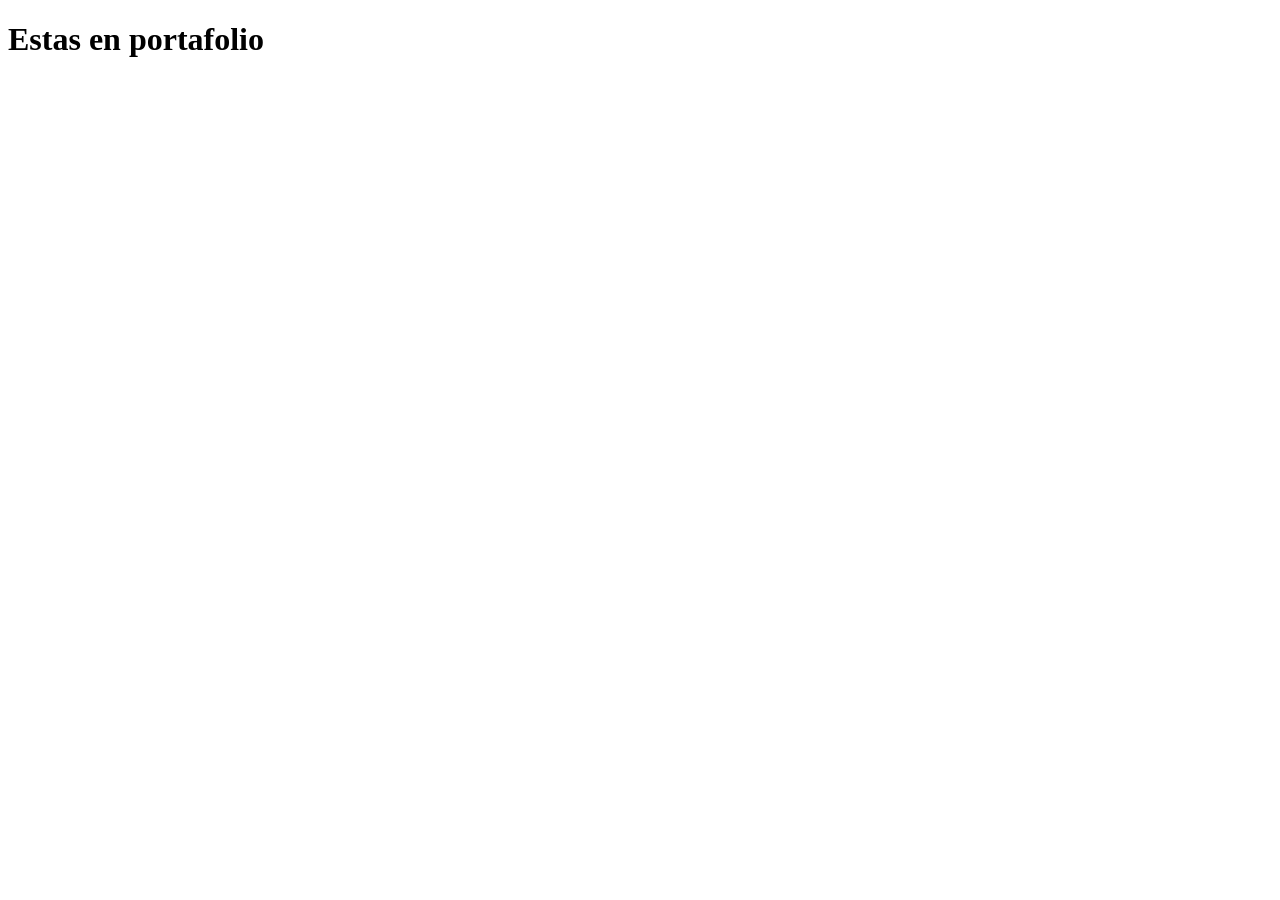
==== index.html @ 11d0c10f "Crear página principal del portafolio" ====
<!DOCTYPE html>
<html lang="en">
<head>
    <meta charset="UTF-8">
    <meta name="viewport" content="width=device-width, initial-scale=1.0">
    <title>Document</title>
</head>
<body>
    <h1>Estas en portafolio</h1>

    <a href=""
    
</body>
</html>
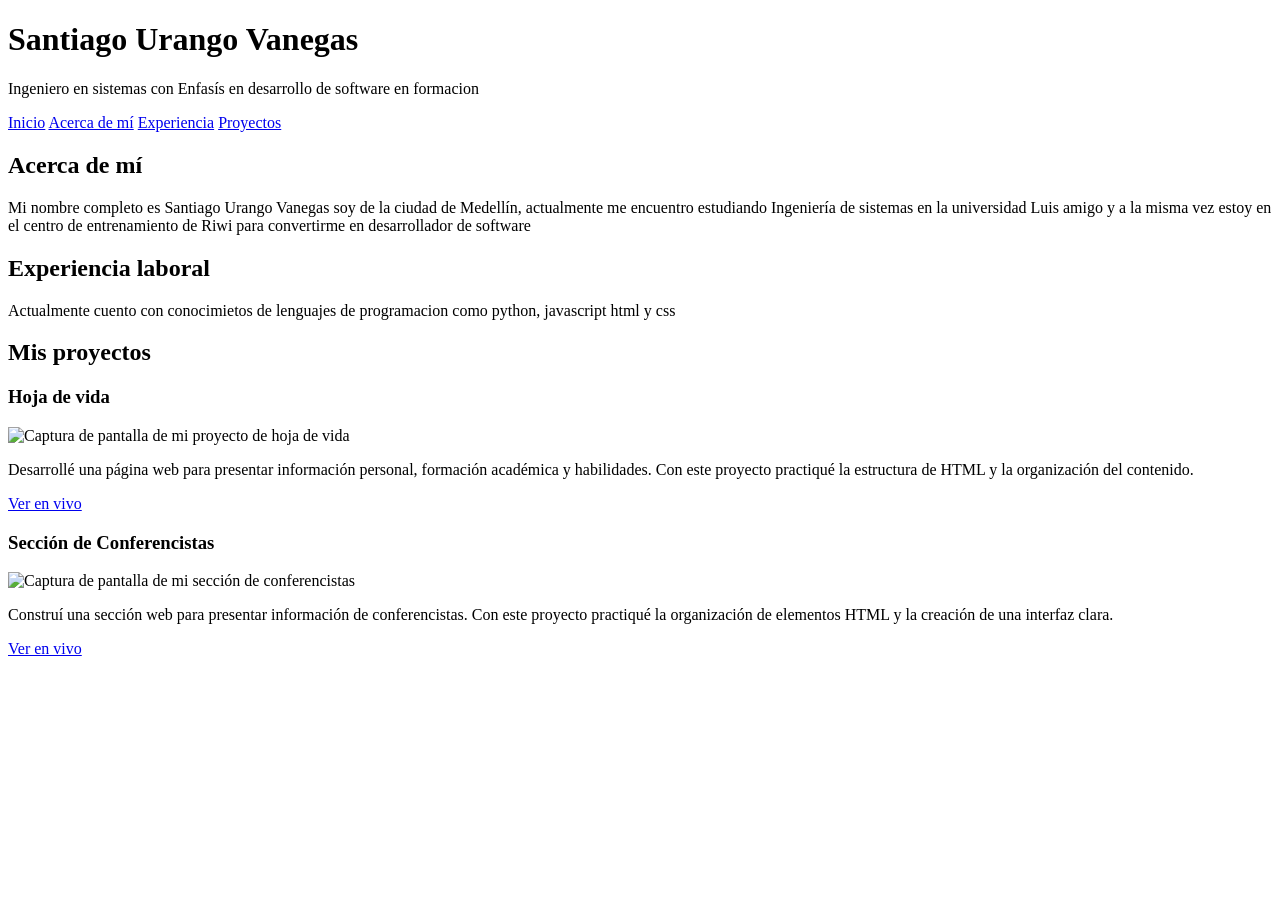
==== commit 7ca82204: "feat: crear estructura inicial del portafolio" ====
--- a/index.html
+++ b/index.html
@@ -6,9 +6,66 @@
     <title>Document</title>
 </head>
 <body>
-    <h1>Estas en portafolio</h1>
+    <header>
+        <h1>Santiago Urango Vanegas</h1>
+        <p>Ingeniero en sistemas con Enfasís en desarrollo de software en formacion</p>
 
-    <a href=""
+        <nav>
+            <a href="#inicio">Inicio</a>
+            <a href="#sobre-mi">Acerca de mí</a>
+            <a href="#experiencia">Experiencia</a>
+            <a href="#proyectos">Proyectos</a>
+        </nav>
+    </header>  
+    <main>
+        <section id="sobre-mi">
+            <h2>Acerca de mí</h2>
+            <p>
+                Mi nombre completo es Santiago Urango Vanegas soy de la ciudad de Medellín, actualmente me encuentro estudiando Ingeniería de sistemas en la universidad Luis amigo y a la misma vez estoy en el centro de entrenamiento de Riwi para convertirme en desarrollador de software
+            </p>
+        </section>
+        <section id="Experiencia">
+            <h2>Experiencia laboral</h2>
+            <p>
+                Actualmente cuento con conocimietos de lenguajes de programacion como python, javascript html y css
+            </p>
+
+        </section>
+        <section id="proyectos">
+            <h2>Mis proyectos</h2>
+
+            <article>
+                <h3>Hoja de vida</h3>
+                <img src="img/hoja-de-vida.png"
+                     alt="Captura de pantalla de mi proyecto de hoja de vida">
+                <p>
+                    Desarrollé una página web para presentar información personal,
+                    formación académica y habilidades. Con este proyecto practiqué
+                    la estructura de HTML y la organización del contenido.
+                </p>
+                <a href="https://urango2706.github.io/hoja-de-vida/" target="_blank" rel="noopener noreferrer">
+                    Ver en vivo
+                </a>
+            </article>
+
+            <article>
+                <h3>Sección de Conferencistas</h3>
+
+                <img src="img/conferencistas.png"
+                     alt="Captura de pantalla de mi sección de conferencistas">
+
+                <p>
+                    Construí una sección web para presentar información de
+                    conferencistas. Con este proyecto practiqué la organización
+                    de elementos HTML y la creación de una interfaz clara.
+                </p>
+
+                <a href="URL_DE_TUS_CONFERENCISTAS" target="_blank" rel="noopener noreferrer">
+                    Ver en vivo
+                </a>
+            </article>
+        </section>
+    </main>   
     
 </body>
 </html>
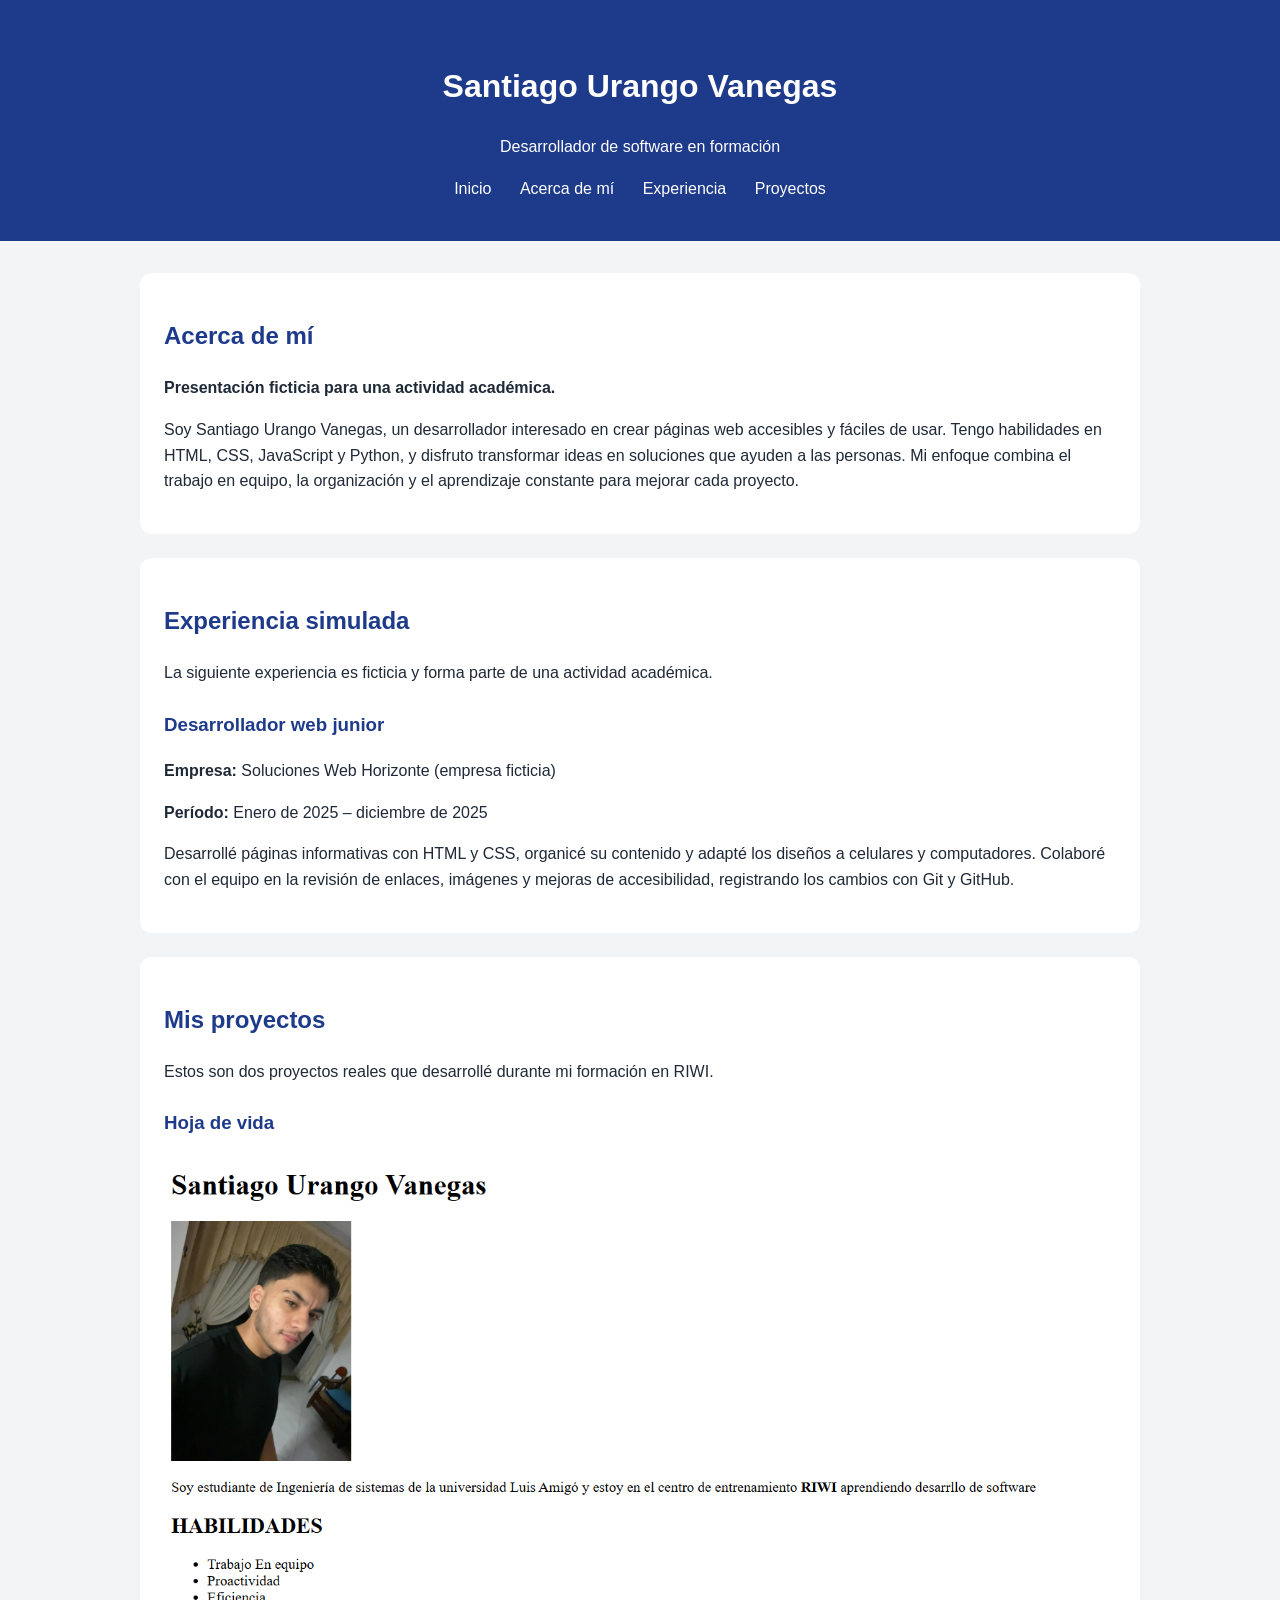
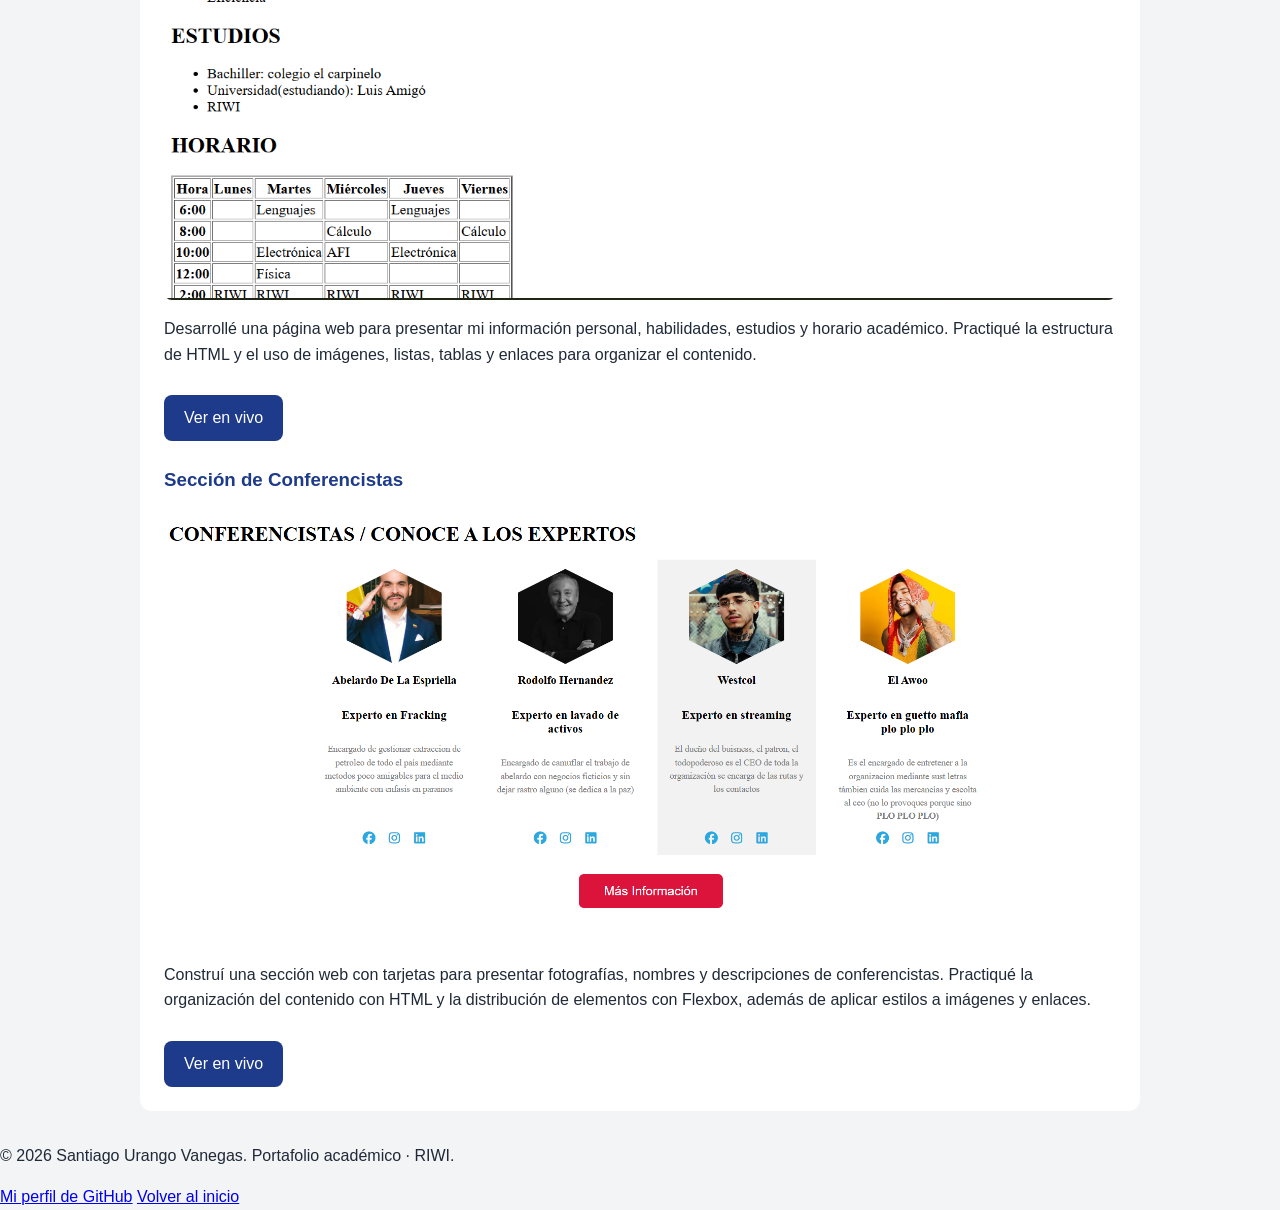
==== commit 93c57501: "Agrega portafolio con hoja de vida y conferencistas" ====
--- a/index.html
+++ b/index.html
@@ -1,71 +1,93 @@
 <!DOCTYPE html>
-<html lang="en">
+<html lang="es">
 <head>
     <meta charset="UTF-8">
     <meta name="viewport" content="width=device-width, initial-scale=1.0">
-    <title>Document</title>
+    <meta name="description" content="Portafolio académico de Santiago Urango Vanegas y sus proyectos de desarrollo web.">
+    <title>Santiago Urango Vanegas | Portafolio</title>
+    <link rel="stylesheet" href="styles.css">
 </head>
 <body>
-    <header>
+    <header id="inicio">
         <h1>Santiago Urango Vanegas</h1>
-        <p>Ingeniero en sistemas con Enfasís en desarrollo de software en formacion</p>
-
-        <nav>
+        <p>Desarrollador de software en formación</p>
+        <nav aria-label="Menú principal">
             <a href="#inicio">Inicio</a>
             <a href="#sobre-mi">Acerca de mí</a>
             <a href="#experiencia">Experiencia</a>
             <a href="#proyectos">Proyectos</a>
         </nav>
-    </header>  
+    </header>
+
     <main>
         <section id="sobre-mi">
             <h2>Acerca de mí</h2>
+            <p><strong>Presentación ficticia para una actividad académica.</strong></p>
             <p>
-                Mi nombre completo es Santiago Urango Vanegas soy de la ciudad de Medellín, actualmente me encuentro estudiando Ingeniería de sistemas en la universidad Luis amigo y a la misma vez estoy en el centro de entrenamiento de Riwi para convertirme en desarrollador de software
+                Soy Santiago Urango Vanegas, un desarrollador interesado en crear
+                páginas web accesibles y fáciles de usar. Tengo habilidades en HTML,
+                CSS, JavaScript y Python, y disfruto transformar ideas en soluciones
+                que ayuden a las personas. Mi enfoque combina el trabajo en equipo,
+                la organización y el aprendizaje constante para mejorar cada proyecto.
             </p>
         </section>
-        <section id="Experiencia">
-            <h2>Experiencia laboral</h2>
-            <p>
-                Actualmente cuento con conocimietos de lenguajes de programacion como python, javascript html y css
-            </p>
 
+        <section id="experiencia">
+            <h2>Experiencia simulada</h2>
+            <p>La siguiente experiencia es ficticia y forma parte de una actividad académica.</p>
+            <article>
+                <h3>Desarrollador web junior</h3>
+                <p><strong>Empresa:</strong> Soluciones Web Horizonte (empresa ficticia)</p>
+                <p><strong>Período:</strong> Enero de 2025 – diciembre de 2025</p>
+                <p>
+                    Desarrollé páginas informativas con HTML y CSS, organicé su
+                    contenido y adapté los diseños a celulares y computadores.
+                    Colaboré con el equipo en la revisión de enlaces, imágenes y
+                    mejoras de accesibilidad, registrando los cambios con Git y GitHub.
+                </p>
+            </article>
         </section>
+
         <section id="proyectos">
             <h2>Mis proyectos</h2>
-
+            <p>Estos son dos proyectos reales que desarrollé durante mi formación en RIWI.</p>
             <article>
                 <h3>Hoja de vida</h3>
-                <img src="img/hoja-de-vida.png"
-                     alt="Captura de pantalla de mi proyecto de hoja de vida">
+                <!-- Pendiente: guardar la captura real del proyecto en esta ruta. -->
+                <img src="imagenes/Screenshot 2026-10-26 114706.png"
+                     alt="Captura de mi hoja de vida con mi presentación, habilidades, estudios y horario académico">
                 <p>
-                    Desarrollé una página web para presentar información personal,
-                    formación académica y habilidades. Con este proyecto practiqué
-                    la estructura de HTML y la organización del contenido.
+                    Desarrollé una página web para presentar mi información personal,
+                    habilidades, estudios y horario académico. Practiqué la estructura
+                    de HTML y el uso de imágenes, listas, tablas y enlaces para organizar
+                    el contenido.
                 </p>
-                <a href="https://urango2706.github.io/hoja-de-vida/" target="_blank" rel="noopener noreferrer">
-                    Ver en vivo
-                </a>
+                <a class="boton" href="hoja-de-vida/hoja-de-vida."
+                   target="_blank" rel="noopener noreferrer">Ver en vivo</a>
             </article>
 
             <article>
                 <h3>Sección de Conferencistas</h3>
-
-                <img src="img/conferencistas.png"
-                     alt="Captura de pantalla de mi sección de conferencistas">
-
+                <!-- Pendiente: guardar la captura real del proyecto en esta ruta. -->
+                <img src="imagenes/Screenshot 2026-10-26 114717.png"
+                     alt="Captura de mi sección de conferencistas con cuatro tarjetas, fotografías y descripciones">
                 <p>
-                    Construí una sección web para presentar información de
-                    conferencistas. Con este proyecto practiqué la organización
-                    de elementos HTML y la creación de una interfaz clara.
+                    Construí una sección web con tarjetas para presentar fotografías,
+                    nombres y descripciones de conferencistas. Practiqué la organización
+                    del contenido con HTML y la distribución de elementos con Flexbox,
+                    además de aplicar estilos a imágenes y enlaces.
                 </p>
-
-                <a href="URL_DE_TUS_CONFERENCISTAS" target="_blank" rel="noopener noreferrer">
-                    Ver en vivo
-                </a>
+                <a class="boton" href="Conferencistas/index.html"
+                   target="_blank" rel="noopener noreferrer">Ver en vivo</a>
             </article>
         </section>
-    </main>   
-    
+    </main>
+
+    <footer>
+        <p>&copy; 2026 Santiago Urango Vanegas. Portafolio académico · RIWI.</p>
+        <a href="https://github.com/urango2706" target="_blank" rel="noopener noreferrer">Mi perfil de GitHub</a>
+        <a href="#inicio">Volver al inicio</a>
+    </footer>
 </body>
-</html>+</html>
+
--- a/styles.css
+++ b/styles.css
@@ -0,0 +1,60 @@
+body {
+    font-family: Arial, sans-serif;
+    background-color: #f3f4f6;
+    color: #1f2937;
+    margin: 0;
+    line-height: 1.6;
+}
+
+header {
+    background-color: #1e3a8a;
+    color: white;
+    text-align: center;
+    padding: 40px 20px;
+}
+
+nav a {
+    color: white;
+    margin: 0 12px;
+    text-decoration: none;
+}
+
+main {
+    max-width: 1000px;
+    margin: 32px auto;
+    padding: 0 20px;
+}
+section {
+    background-color: white;
+    padding: 24px;
+    margin-bottom: 24px;
+    border-radius: 12px;
+}
+
+h2, h3 {
+    color: #1e3a8a;
+}
+
+article {
+    margin-top: 24px;
+}
+
+article img {
+    display: block;
+    max-width: 100%;
+    height: auto;
+    border-radius: 8px;
+}
+.boton {
+    display: inline-block;
+    background-color: #1e3a8a;
+    color: white;
+    padding: 10px 20px;
+    border-radius: 8px;
+    text-decoration: none;
+    margin-top: 12px;
+}
+
+.boton:hover {
+    background-color: #2563eb;
+}
